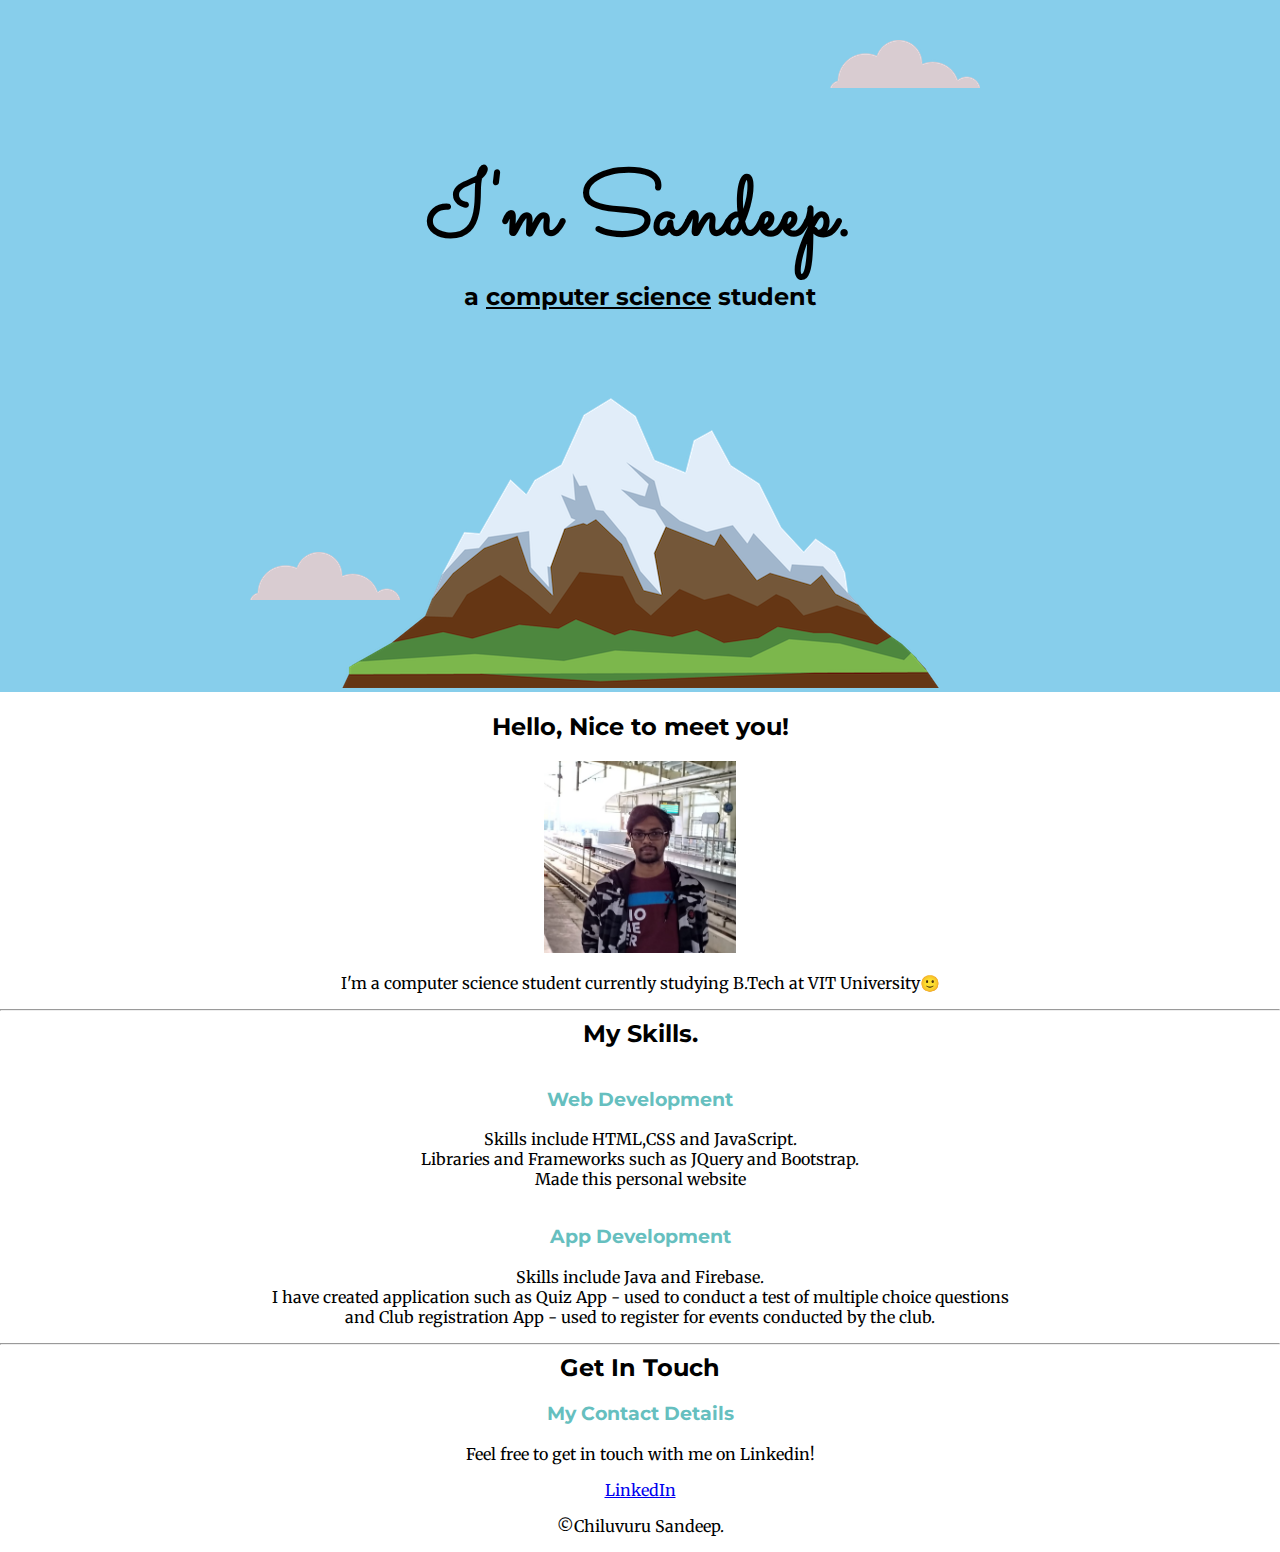
==== index.html @ cc0f9fa3 "Adding the Website" ====
<!DOCTYPE html>
<html lang="en" dir="ltr">

<head>
  <meta charset="utf-8">
  <title>Sandeep's Website</title>
  <link rel="stylesheet" href="css/styles.css">
  <link rel="icon" href="favicon.ico">
  <link rel="preconnect" href="https://fonts.googleapis.com">
  <link rel="preconnect" href="https://fonts.gstatic.com" crossorigin>
  <link href="https://fonts.googleapis.com/css2?family=Merriweather&family=Montserrat&family=Sacramento&display=swap" rel="stylesheet">
  <script src="https://ajax.googleapis.com/ajax/libs/jquery/3.6.0/jquery.min.js"></script>
</head>

<body>
  <div class="top">
    <img class="top_cloud" src="images/cloud.png" alt="cloud-image">
    <h1>I'm Sandeep.</h1>
    <h2>a <span><u>computer science</u></span> student</h2>
    <img class="bottom_cloud" src="images/cloud.png" alt="cloud-image">
    <img src="images/mountain.png" alt="mountain-image">
  </div>
  <div class="middle">
    <div class="middle-container">
      <div class="profile">
        <img src="" alt="">
        <h2>Hello, Nice to meet you!</h2>
        <img src="images\photo edit.jpeg" width="15%" alt="Profile picture of Sandeep">
        <p>I'm a computer science student currently studying B.Tech at VIT University🙂</p>
      </div>
      <hr>
      <div class="skills">
        <h2>My Skills.</h2>
        <div class="skill-row">
          
          <img class="" src="" alt="">
          <h3>Web Development</h3>
          <p>Skills include HTML,CSS and JavaScript.
          <br> Libraries and Frameworks such as JQuery and Bootstrap.
          <br> Made this personal website</p>
        </div>
        <div class="skill-row">
          <img class="" src="" alt="">
          <h3>App Development</h3>
          <p>Skills include Java and Firebase.<br>
            I have created application such as Quiz App - used to conduct a test of multiple choice questions<br>
             and Club registration App - used to register for events conducted by the club.

          </p>
        </div>
      </div>
      <hr>
      <div class="contact-me">
        <h2>Get In Touch</h2>
        <h3>My Contact Details</h3>
        <p>Feel free to get in touch with me on Linkedin!</p>
        
      </div>
    </div>

  </div>
  <div class="bottom">
    <div class="bottom-container">
      <a class="footer-link" href="https://www.linkedin.com/in/sandeep-chiluvuru-2b6069211/">LinkedIn</a>
      <p>©Chiluvuru Sandeep.</p>
    </div>

  </div>
  <script type="text/javascript" src="index.js"></script>
  
</body>

</html>
---- css/styles.css ----
body {
  margin: 0;
  text-align: center;
  font-family: 'Merriweather', serif;
}

h1 {
  margin-top: 0;
  font-family: 'Sacramento', cursive;
  font-size: 5.625rem;
  margin: 50px auto 0 auto;
}

h2 {
  margin-top: 0;
  font-family: 'Montserrat', sans-serif;
  font-size: 2.5;
}

h3 {
  margin-top: 0;
  font-family: 'Montserrat', sans-serif;
  color: #66BFBF;
}

.top {
  /* background-color: #F0D9FF; */
  background-color: skyblue;
  padding-top: 100px;
}

.top_cloud {
  position: absolute;
  right: 300px;
  top: 40px;
}

.bottom_cloud {
  position: absolute;
  left: 250px;
  bottom: 300px;
}
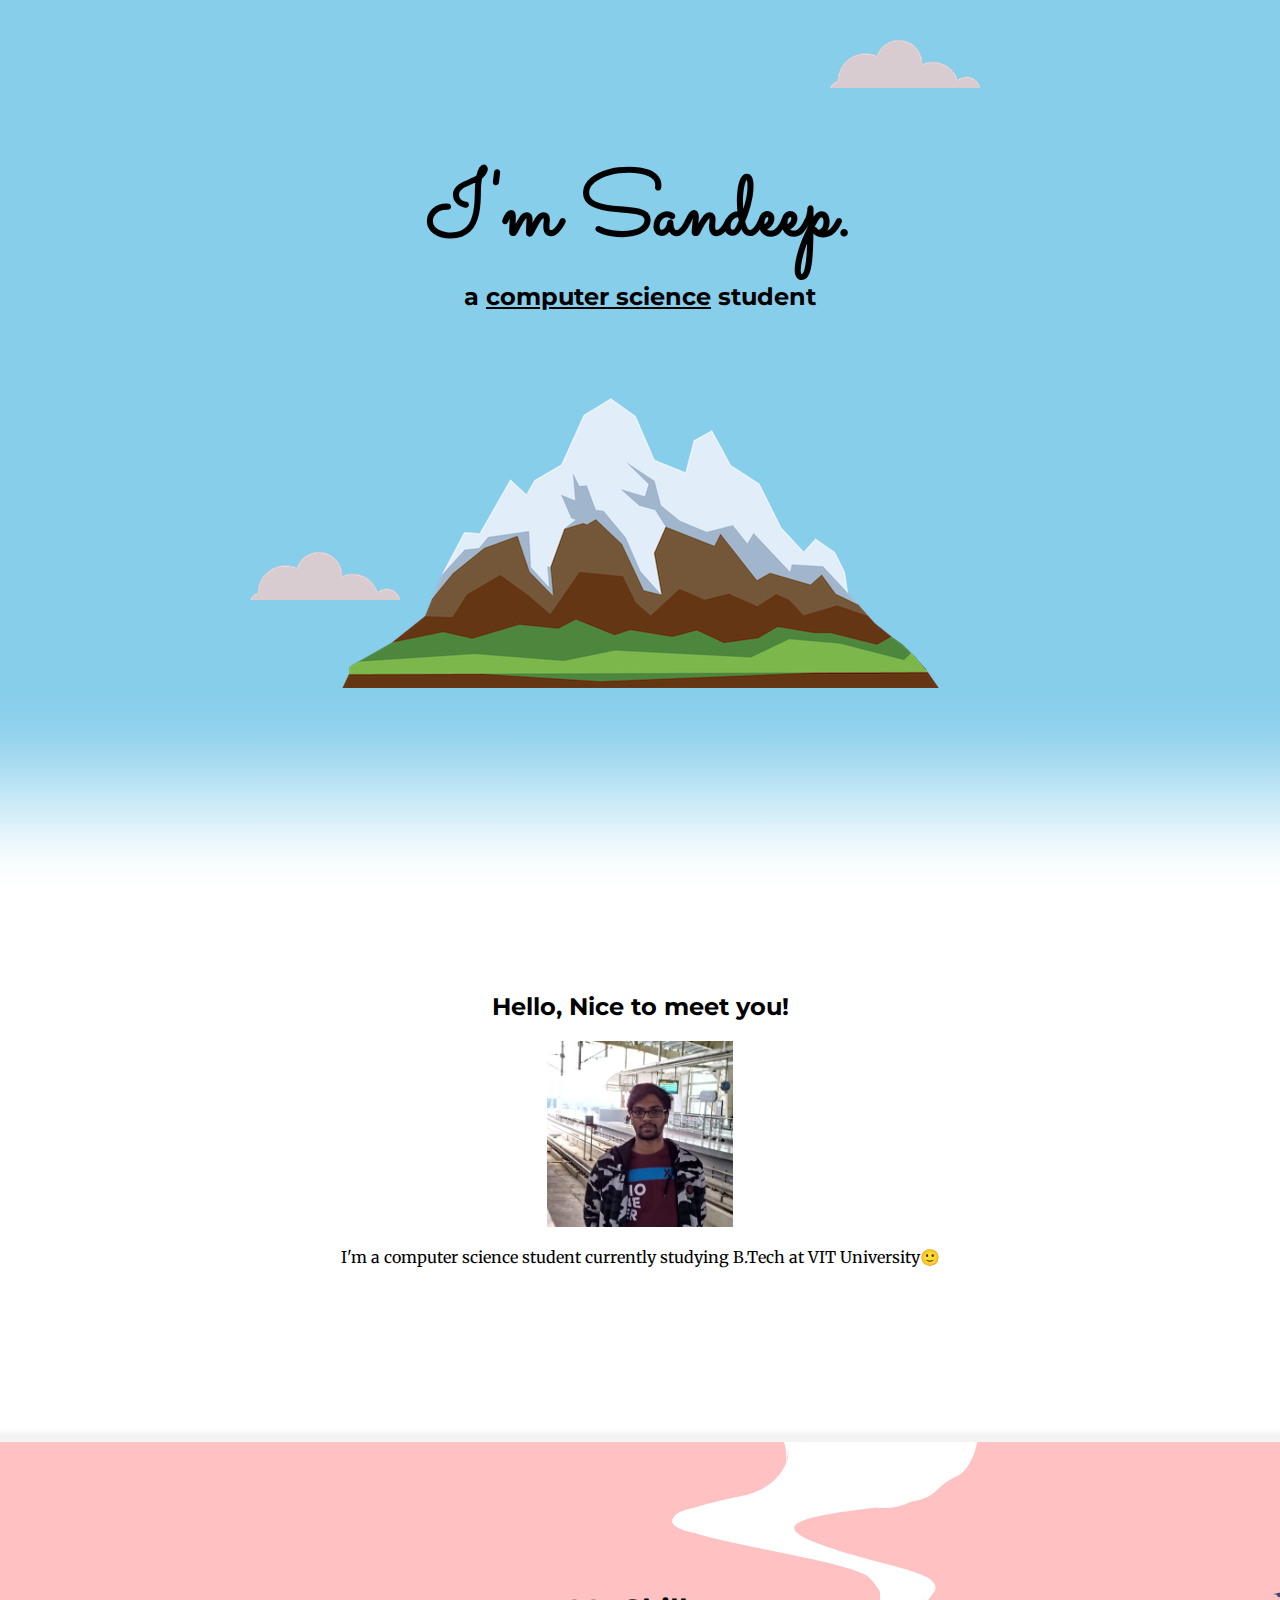
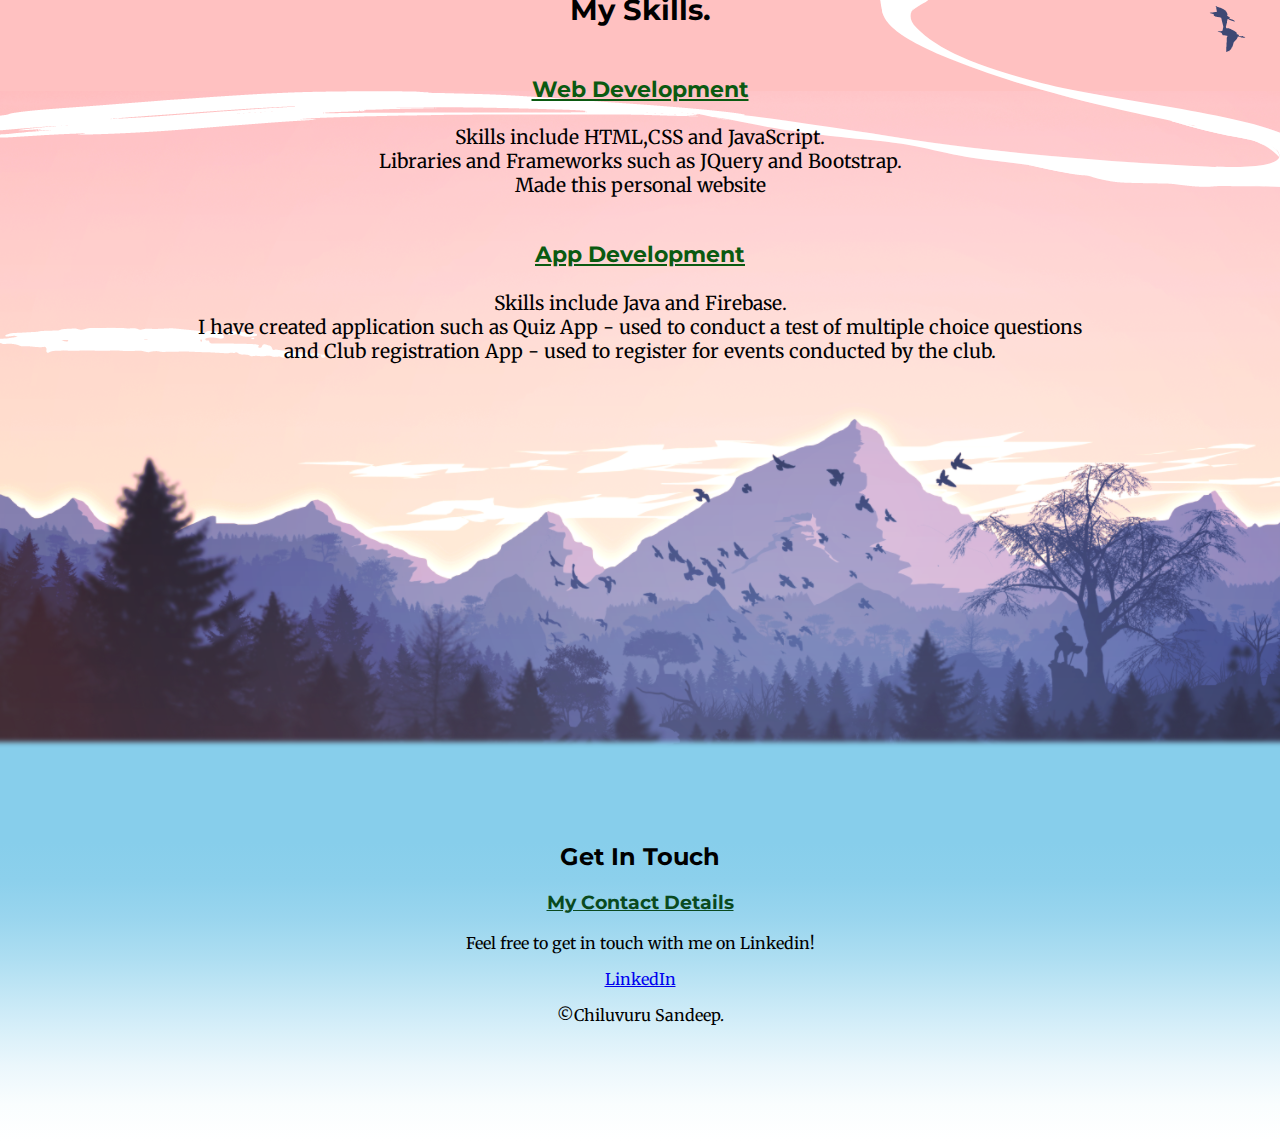
==== commit ad9ff917: "Updated structure for Github Pages" ====
--- a/index.html
+++ b/index.html
@@ -5,7 +5,7 @@
   <meta charset="utf-8">
   <title>Sandeep's Website</title>
   <link rel="stylesheet" href="css/styles.css">
-  <link rel="icon" href="favicon.ico">
+  <link rel="icon" href="others/favicon.ico">
   <link rel="preconnect" href="https://fonts.googleapis.com">
   <link rel="preconnect" href="https://fonts.gstatic.com" crossorigin>
   <link href="https://fonts.googleapis.com/css2?family=Merriweather&family=Montserrat&family=Sacramento&display=swap" rel="stylesheet">
@@ -20,19 +20,22 @@
     <img class="bottom_cloud" src="images/cloud.png" alt="cloud-image">
     <img src="images/mountain.png" alt="mountain-image">
   </div>
+  <div class="trans1">
+    
+  </div>
   <div class="middle">
     <div class="middle-container">
       <div class="profile">
-        <img src="" alt="">
+        <!-- <img src="" alt=""> -->
         <h2>Hello, Nice to meet you!</h2>
-        <img src="images\photo edit.jpeg" width="15%" alt="Profile picture of Sandeep">
+        <img src="images/photo edit.jpeg" width="15%" alt="Profile picture of Sandeep">
         <p>I'm a computer science student currently studying B.Tech at VIT University🙂</p>
       </div>
-      <hr>
+      <!-- <hr> -->
       <div class="skills">
-        <h2>My Skills.</h2>
+        
         <div class="skill-row">
-          
+          <h2>My Skills.</h2>
           <img class="" src="" alt="">
           <h3>Web Development</h3>
           <p>Skills include HTML,CSS and JavaScript.
@@ -49,24 +52,31 @@
           </p>
         </div>
       </div>
-      <hr>
-      <div class="contact-me">
-        <h2>Get In Touch</h2>
-        <h3>My Contact Details</h3>
-        <p>Feel free to get in touch with me on Linkedin!</p>
-        
+      <!-- <hr> -->
+    </div>
+    
+  </div>
+  <div class="trans2">
+      
+  </div>
+      <div class="bottom-section">
+        <div class="contact-me">
+          <h2>Get In Touch</h2>
+          <h3>My Contact Details</h3>
+          <p>Feel free to get in touch with me on Linkedin!</p>
+          
+        </div>
+        <div class="bottom">
+          <div class="bottom-container">
+            <a class="footer-link" href="https://www.linkedin.com/in/sandeep-chiluvuru-2b6069211/">LinkedIn</a>
+            <p>©Chiluvuru Sandeep.</p>
+          </div>
+        </div>
       </div>
-    </div>
+      
 
-  </div>
-  <div class="bottom">
-    <div class="bottom-container">
-      <a class="footer-link" href="https://www.linkedin.com/in/sandeep-chiluvuru-2b6069211/">LinkedIn</a>
-      <p>©Chiluvuru Sandeep.</p>
-    </div>
-
-  </div>
-  <script type="text/javascript" src="index.js"></script>
+  
+  <script type="text/javascript" src="Javascript/index.js"></script>
   
 </body>
 
--- a/css/styles.css
+++ b/css/styles.css
@@ -15,17 +15,19 @@
   margin-top: 0;
   font-family: 'Montserrat', sans-serif;
   font-size: 2.5;
+  text-decoration: bold;
 }
 
 h3 {
   margin-top: 0;
   font-family: 'Montserrat', sans-serif;
-  color: #66BFBF;
-}
+  
+  text-decoration: underline;
+} 
 
 .top {
   /* background-color: #F0D9FF; */
-  background-color: skyblue;
+  background-color: #87ceeb;
   padding-top: 100px;
 }
 
@@ -40,3 +42,49 @@
   left: 250px;
   bottom: 300px;
 }
+.skills {
+  background-image: url("../images/Sunset\ Background.png");
+  height: 200px;
+  padding-top:350px;
+  padding-bottom:450px;
+  box-shadow:0 0 5px 10px #f3f3f3;
+  
+  
+}
+.skills h3{
+  color: rgb(10, 90, 17);
+}
+.skill-row {
+  font-size: larger;
+  position: relative;
+  bottom: 200px;
+}
+.bottom-section {
+  
+  /* background-image: linear-gradient(90deg, #020024 0%, #1919a7 35%, #00d4ff 100%); */
+  /* background: linear-gradient(180deg, #1919a7, #1d20a2, #21269d, #262b97, #2a2f91, #2f338b, #333785); */
+  background: linear-gradient(180deg, #87ceeb, #8cd0ec, #99d5ee, #abddf1, #c1e6f5, #d7eff9, #ebf7fc, #f9fdfe, #ffffff);
+  color: #000000;
+  padding-bottom: 100px;
+  box-shadow: 0 0 5px 100px #87ceeb;
+}
+.profile{
+  padding: 20px;
+  height: 50px;
+  padding-top:100px;
+  padding-bottom:400px;
+  /* background-image: url("../images/foggy_bg.webp"); */
+  background-color: #ffffff;
+}
+.bottom-section h3{
+  color: rgb(10, 74, 32);
+}
+.trans1{
+  height: 200px;
+  /* background: linear-gradient(180deg, #00d4ff, #06dbff, #16ebff, #2cfeff, #46ffee, #5fffe1, #75ffda, #85ffd7, #8bffd6); */
+  background: linear-gradient(180deg, #87ceeb, #8cd0ec, #99d5ee, #abddf1, #c1e6f5, #d7eff9, #ebf7fc, #f9fdfe, #ffffff);
+}
+/* .trans2 {
+  height: 100px;
+  background: linear-gradient(180deg, #0d0008, #21041c, #2f0430, #3a0148, #3f0064, #3a0984, #1919a7);
+} */
